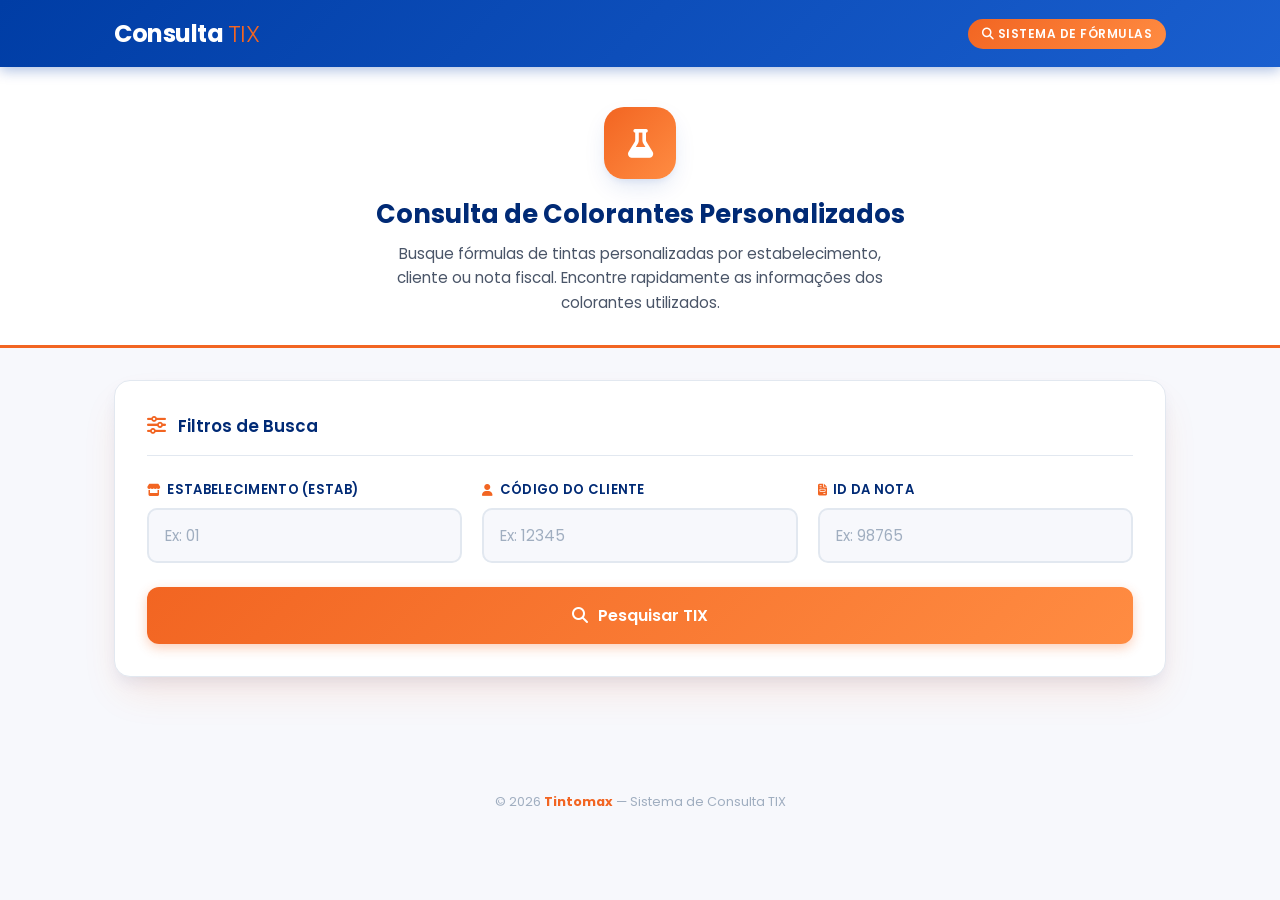
==== index.html @ 1e3e4091 "Separei o codigo em arquivos, para facilitar a inserção do codigo no cPanel" ====
<!DOCTYPE html>
<html lang="pt-BR">
<head>
    <meta charset="UTF-8">
    <meta name="viewport" content="width=device-width, initial-scale=1.0">
    <title>Consulta TIX - Tintomax</title>
    <link rel="preconnect" href="https://fonts.googleapis.com">
    <link rel="preconnect" href="https://fonts.gstatic.com" crossorigin>
    <link href="https://fonts.googleapis.com/css2?family=Poppins:wght@300;400;500;600;700&display=swap" rel="stylesheet">
    <link rel="stylesheet" href="https://cdnjs.cloudflare.com/ajax/libs/font-awesome/6.5.0/css/all.min.css">
    <link rel="stylesheet" href="style.css">
</head>
<body>

    <!-- HEADER -->
    <header class="header">
        <div class="header-inner">
            <div class="header-brand">
                <img src="https://tintomax.com.br/imagens/logo-tintomax.png" alt="Tintomax Logo" onerror="this.style.display='none'">
                <div>
                    <div class="header-title">Consulta <span>TIX</span></div>
                </div>
            </div>
            <div class="header-badge">
                <i class="fas fa-search"></i> Sistema de Fórmulas
            </div>
        </div>
    </header>

    <!-- HERO -->
    <section class="hero">
        <div class="hero-inner">
            <div class="hero-icon">
                <i class="fas fa-flask"></i>
            </div>
            <h1>Consulta de Colorantes Personalizados</h1>
            <p>Busque fórmulas de tintas personalizadas por estabelecimento, cliente ou nota fiscal. Encontre rapidamente as informações dos colorantes utilizados.</p>
        </div>
    </section>

    <!-- MAIN -->
    <main class="main">

        <!-- SEARCH CARD -->
        <div class="search-card">
            <div class="search-card-header">
                <i class="fas fa-sliders-h"></i>
                <h3>Filtros de Busca</h3>
            </div>

            <div class="form-grid">
                <div class="form-group">
                    <label for="estab"><i class="fas fa-store"></i> Estabelecimento (Estab)</label>
                    <input type="text" id="estab" placeholder="Ex: 01">
                </div>
                <div class="form-group">
                    <label for="codigo_cliente"><i class="fas fa-user"></i> Código do Cliente</label>
                    <input type="text" id="codigo_cliente" placeholder="Ex: 12345">
                </div>
                <div class="form-group">
                    <label for="id_nota"><i class="fas fa-file-invoice"></i> ID da Nota</label>
                    <input type="text" id="id_nota" placeholder="Ex: 98765">
                </div>
            </div>

            <button class="btn-search" onclick="buscarTix()">
                <i class="fas fa-search"></i>
                Pesquisar TIX
            </button>
        </div>

        <!-- LOADING -->
        <div class="loading-container" id="loading">
            <div class="loading-spinner"></div>
            <p class="loading-text">Buscando dados no sistema...</p>
            <p class="loading-subtext">Aguarde um momento</p>
        </div>

        <!-- RESULTS -->
        <div class="results-container" id="resultado"></div>

    </main>

    <!-- FOOTER -->
    <footer class="footer">
        <p>&copy; 2026 <strong>Tintomax</strong> — Sistema de Consulta TIX</p>
    </footer>

    <script src="script.js"></script>

</body>
</html>
---- style.css ----
:root {
    --laranja: #F26522;
    --laranja-hover: #D95319;
    --laranja-light: #FFF3ED;
    --laranja-gradient: linear-gradient(135deg, #F26522, #FF8C42);
    --azul: #003DA5;
    --azul-dark: #002A75;
    --azul-light: #E8EEFF;
    --azul-gradient: linear-gradient(135deg, #003DA5, #1A5FCF);
    --cinza-bg: #F7F8FC;
    --cinza-texto: #4A5568;
    --cinza-borda: #E2E8F0;
    --branco: #FFFFFF;
    --sombra: 0 4px 6px -1px rgba(0, 61, 165, 0.1), 0 2px 4px -1px rgba(0, 61, 165, 0.06);
    --sombra-lg: 0 10px 25px -5px rgba(0, 61, 165, 0.15), 0 4px 6px -2px rgba(0, 61, 165, 0.08);
    --sombra-card: 0 20px 40px -10px rgba(242, 101, 34, 0.15), 0 8px 16px -4px rgba(0, 61, 165, 0.1);
}

* {
    margin: 0;
    padding: 0;
    box-sizing: border-box;
}

body {
    font-family: 'Poppins', sans-serif;
    background-color: var(--cinza-bg);
    color: var(--cinza-texto);
    min-height: 100vh;
}

/* ===== HEADER ===== */
.header {
    background: var(--azul-gradient);
    padding: 0;
    position: sticky;
    top: 0;
    z-index: 100;
    box-shadow: 0 4px 12px rgba(0, 61, 165, 0.3);
}

.header-inner {
    max-width: 1100px;
    margin: 0 auto;
    padding: 16px 24px;
    display: flex;
    align-items: center;
    justify-content: space-between;
}

.header-brand {
    display: flex;
    align-items: center;
    gap: 16px;
}

.header-brand img {
    width: 52px;
    height: 52px;
    object-fit: contain;
    filter: drop-shadow(0 2px 4px rgba(0,0,0,0.2));
}

.header-title {
    color: var(--branco);
    font-size: 1.5rem;
    font-weight: 700;
    letter-spacing: -0.5px;
}

.header-title span {
    color: var(--laranja);
    font-weight: 300;
}

.header-badge {
    background: var(--laranja-gradient);
    color: var(--branco);
    padding: 6px 14px;
    border-radius: 20px;
    font-size: 0.75rem;
    font-weight: 600;
    text-transform: uppercase;
    letter-spacing: 0.5px;
}

/* ===== HERO SECTION ===== */
.hero {
    background: var(--branco);
    padding: 40px 24px 30px;
    text-align: center;
    border-bottom: 3px solid var(--laranja);
}

.hero-inner {
    max-width: 700px;
    margin: 0 auto;
}

.hero-icon {
    width: 72px;
    height: 72px;
    background: var(--laranja-gradient);
    border-radius: 20px;
    display: inline-flex;
    align-items: center;
    justify-content: center;
    margin-bottom: 16px;
    box-shadow: var(--sombra-lg);
}

.hero-icon i {
    color: var(--branco);
    font-size: 1.8rem;
}

.hero h1 {
    color: var(--azul-dark);
    font-size: 1.6rem;
    font-weight: 700;
    margin-bottom: 8px;
}

.hero p {
    color: var(--cinza-texto);
    font-size: 0.95rem;
    line-height: 1.6;
    max-width: 500px;
    margin: 0 auto;
}

/* ===== MAIN CONTENT ===== */
.main {
    max-width: 1100px;
    margin: 0 auto;
    padding: 32px 24px 60px;
}

/* ===== SEARCH CARD ===== */
.search-card {
    background: var(--branco);
    border-radius: 16px;
    padding: 32px;
    box-shadow: var(--sombra-card);
    margin-bottom: 32px;
    border: 1px solid var(--cinza-borda);
}

.search-card-header {
    display: flex;
    align-items: center;
    gap: 12px;
    margin-bottom: 24px;
    padding-bottom: 16px;
    border-bottom: 1px solid var(--cinza-borda);
}

.search-card-header i {
    color: var(--laranja);
    font-size: 1.2rem;
}

.search-card-header h3 {
    color: var(--azul-dark);
    font-size: 1.05rem;
    font-weight: 600;
}

.form-grid {
    display: grid;
    grid-template-columns: repeat(auto-fit, minmax(280px, 1fr));
    gap: 20px;
    margin-bottom: 24px;
}

.form-group {
    position: relative;
}

.form-group label {
    display: flex;
    align-items: center;
    gap: 6px;
    font-size: 0.82rem;
    font-weight: 600;
    color: var(--azul-dark);
    margin-bottom: 8px;
    text-transform: uppercase;
    letter-spacing: 0.3px;
}

.form-group label i {
    font-size: 0.75rem;
    color: var(--laranja);
}

.form-group input {
    width: 100%;
    padding: 14px 16px;
    border: 2px solid var(--cinza-borda);
    border-radius: 10px;
    font-family: 'Poppins', sans-serif;
    font-size: 0.95rem;
    color: var(--cinza-texto);
    transition: all 0.3s ease;
    background: var(--cinza-bg);
}

.form-group input::placeholder {
    color: #A0AEC0;
}

.form-group input:focus {
    outline: none;
    border-color: var(--laranja);
    background: var(--branco);
    box-shadow: 0 0 0 3px rgba(242, 101, 34, 0.12);
}

.btn-search {
    width: 100%;
    padding: 16px;
    background: var(--laranja-gradient);
    color: var(--branco);
    border: none;
    border-radius: 12px;
    font-family: 'Poppins', sans-serif;
    font-size: 1rem;
    font-weight: 600;
    cursor: pointer;
    transition: all 0.3s ease;
    display: flex;
    align-items: center;
    justify-content: center;
    gap: 10px;
    box-shadow: 0 4px 12px rgba(242, 101, 34, 0.3);
}

.btn-search:hover {
    transform: translateY(-2px);
    box-shadow: 0 6px 20px rgba(242, 101, 34, 0.4);
}

.btn-search:active {
    transform: translateY(0);
}

/* ===== LOADING ===== */
.loading-container {
    display: none;
    text-align: center;
    padding: 40px 20px;
}

.loading-container.active {
    display: block;
}

.loading-spinner {
    width: 48px;
    height: 48px;
    border: 4px solid var(--cinza-borda);
    border-top: 4px solid var(--laranja);
    border-radius: 50%;
    animation: spin 0.8s linear infinite;
    margin: 0 auto 16px;
}

@keyframes spin {
    to { transform: rotate(360deg); }
}

.loading-text {
    color: var(--azul);
    font-weight: 500;
    font-size: 0.95rem;
}

.loading-subtext {
    color: #A0AEC0;
    font-size: 0.82rem;
    margin-top: 4px;
}

/* ===== RESULTS ===== */
.results-container {
    display: none;
}

.results-container.active {
    display: block;
}

.results-header {
    display: flex;
    align-items: center;
    justify-content: space-between;
    margin-bottom: 16px;
}

.results-header h3 {
    color: var(--azul-dark);
    font-size: 1.05rem;
    font-weight: 600;
    display: flex;
    align-items: center;
    gap: 8px;
}

.results-count {
    background: var(--azul-light);
    color: var(--azul);
    padding: 4px 12px;
    border-radius: 20px;
    font-size: 0.8rem;
    font-weight: 600;
}

/* ===== TINTA GROUP (separação entre tintas) ===== */
.tinta-group {
    margin-bottom: 28px;
    background: var(--branco);
    border-radius: 16px;
    box-shadow: var(--sombra);
    overflow: hidden;
    border: 1px solid var(--cinza-borda);
}

.tinta-group-header {
    background: linear-gradient(135deg, #F8FAFC, #EDF2F7);
    padding: 16px 20px;
    display: flex;
    align-items: center;
    justify-content: space-between;
    border-bottom: 2px solid var(--laranja);
    flex-wrap: wrap;
    gap: 10px;
}

.tinta-group-title {
    display: flex;
    align-items: center;
    gap: 12px;
}

.tinta-group-title .tix-icon {
    width: 40px;
    height: 40px;
    background: var(--laranja-gradient);
    border-radius: 10px;
    display: flex;
    align-items: center;
    justify-content: center;
}

.tinta-group-title .tix-icon i {
    color: var(--branco);
    font-size: 1rem;
}

.tinta-group-title h4 {
    color: var(--azul-dark);
    font-size: 1rem;
    font-weight: 600;
}

.tinta-group-title .tinta-subtitle {
    color: var(--cinza-texto);
    font-size: 0.82rem;
    font-weight: 400;
}

.tinta-group-meta {
    display: flex;
    align-items: center;
    gap: 8px;
    flex-wrap: wrap;
}

.tix-badge {
    background: var(--laranja-light);
    color: var(--laranja);
    padding: 6px 14px;
    border-radius: 8px;
    font-weight: 700;
    font-size: 0.9rem;
    letter-spacing: 0.5px;
    border: 2px solid var(--laranja);
}

.cor-badge {
    background: var(--azul-light);
    color: var(--azul);
    padding: 6px 14px;
    border-radius: 8px;
    font-weight: 600;
    font-size: 0.82rem;
}

.produto-badge {
    background: #EDF2F7;
    color: #2D3748;
    padding: 6px 14px;
    border-radius: 8px;
    font-weight: 500;
    font-size: 0.82rem;
}

.base-badge {
    padding: 4px 10px;
    border-radius: 6px;
    font-weight: 600;
    font-size: 0.82rem;
    display: inline-block;
}

.base-a {
    background: #E6FFFA;
    color: #2C7A7B;
}

.base-b {
    background: #FEFCBF;
    color: #975A16;
}

.base-c {
    background: #FAF5FF;
    color: #6B46C1;
}

/* ===== TABLE ===== */
.table-wrapper {
    overflow-x: auto;
}

table {
    width: 100%;
    border-collapse: collapse;
}

thead {
    background: var(--azul-gradient);
}

th {
    color: var(--branco);
    font-weight: 600;
    font-size: 0.78rem;
    text-transform: uppercase;
    letter-spacing: 0.5px;
    padding: 14px 16px;
    text-align: left;
    white-space: nowrap;
}

td {
    padding: 14px 16px;
    font-size: 0.88rem;
    border-bottom: 1px solid var(--cinza-borda);
    color: var(--cinza-texto);
}

tbody tr {
    transition: background-color 0.2s ease;
}

tbody tr:hover {
    background-color: var(--laranja-light);
}

tbody tr:last-child td {
    border-bottom: none;
}

.tix-cell {
    font-weight: 700;
    color: var(--laranja);
    font-size: 0.9rem;
}

.qty-badge {
    padding: 4px 10px;
    border-radius: 6px;
    font-weight: 600;
    font-size: 0.82rem;
    display: inline-block;
}

.qty-unitaria {
    background: #E6FFFA;
    color: #2C7A7B;
    border: 1px solid #B2F5EA;
}

.qty-ml {
    background: var(--azul-light);
    color: var(--azul);
    border: 1px solid #C3D4F7;
}

.row-unitaria {
    background-color: #FAFFFE;
}

.row-unitaria:hover {
    background-color: #F0FFF4;
}

.embalagem-badge {
    background: #EDF2F7;
    color: #2D3748;
    padding: 4px 10px;
    border-radius: 6px;
    font-weight: 600;
    font-size: 0.82rem;
    display: inline-block;
}

/* ===== SEPARATOR ===== */
.tinta-separator {
    display: flex;
    align-items: center;
    gap: 16px;
    margin: 28px 0;
    padding: 0 4px;
}

.tinta-separator .sep-line {
    flex: 1;
    height: 2px;
    background: linear-gradient(90deg, transparent, var(--cinza-borda), transparent);
}

.tinta-separator .sep-icon {
    color: var(--laranja);
    font-size: 1.2rem;
}

/* ===== EMPTY STATE ===== */
.empty-state {
    text-align: center;
    padding: 48px 20px;
}

.empty-state i {
    font-size: 3rem;
    color: var(--laranja);
    margin-bottom: 16px;
    opacity: 0.7;
}

.empty-state h4 {
    color: var(--azul-dark);
    font-size: 1.1rem;
    margin-bottom: 8px;
}

.empty-state p {
    color: #A0AEC0;
    font-size: 0.9rem;
}

/* ===== ERROR STATE ===== */
.error-state {
    text-align: center;
    padding: 40px 20px;
    background: #FFF5F5;
    border-radius: 12px;
    border: 1px solid #FED7D7;
}

.error-state i {
    font-size: 2.5rem;
    color: #E53E3E;
    margin-bottom: 12px;
}

.error-state p {
    color: #C53030;
    font-weight: 500;
}

/* ===== FOOTER ===== */
.footer {
    text-align: center;
    padding: 24px;
    color: #A0AEC0;
    font-size: 0.8rem;
}

.footer strong {
    color: var(--laranja);
}

/* ===== RESPONSIVE ===== */
@media (max-width: 768px) {
    .header-inner {
        flex-direction: column;
        gap: 12px;
        text-align: center;
    }

    .header-title {
        font-size: 1.2rem;
    }

    .hero h1 {
        font-size: 1.3rem;
    }

    .search-card {
        padding: 24px 20px;
    }

    .form-grid {
        grid-template-columns: 1fr;
    }

    th, td {
        padding: 10px 12px;
        font-size: 0.78rem;
    }

    .tinta-group-header {
        flex-direction: column;
        align-items: flex-start;
    }

    .tinta-group-meta {
        width: 100%;
        justify-content: flex-start;
    }
}

@media (max-width: 480px) {
    .hero {
        padding: 28px 16px 24px;
    }

    .main {
        padding: 20px 16px 40px;
    }

    .header-inner {
        padding: 12px 16px;
    }
}

/* ===== ANIMATIONS ===== */
@keyframes fadeInUp {
    from {
        opacity: 0;
        transform: translateY(20px);
    }
    to {
        opacity: 1;
        transform: translateY(0);
    }
}

.search-card {
    animation: fadeInUp 0.5s ease forwards;
}

.results-container.active {
    animation: fadeInUp 0.4s ease forwards;
}

.tinta-group {
    animation: fadeInUp 0.4s ease forwards;
}
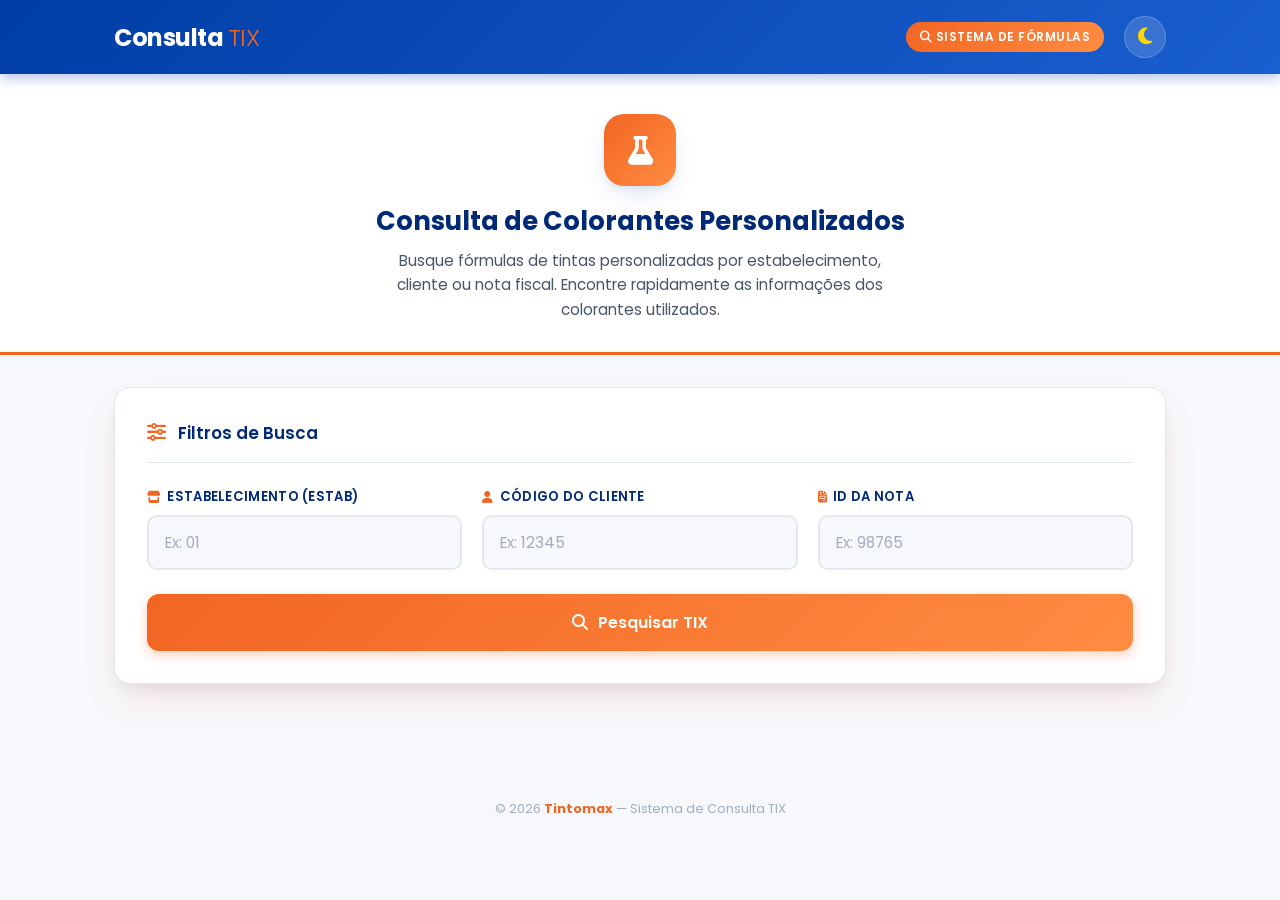
==== commit 779a5db6: "darkmode" ====
--- a/index.html
+++ b/index.html
@@ -21,8 +21,13 @@
                     <div class="header-title">Consulta <span>TIX</span></div>
                 </div>
             </div>
-            <div class="header-badge">
-                <i class="fas fa-search"></i> Sistema de Fórmulas
+            <div class="header-actions">
+                <div class="header-badge">
+                    <i class="fas fa-search"></i> Sistema de Fórmulas
+                </div>
+                <button class="theme-toggle" id="themeToggle" title="Alternar modo noturno">
+                    <i class="fas fa-moon" id="themeIcon"></i>
+                </button>
             </div>
         </div>
     </header>
--- a/style.css
+++ b/style.css
@@ -14,6 +14,185 @@
     --sombra: 0 4px 6px -1px rgba(0, 61, 165, 0.1), 0 2px 4px -1px rgba(0, 61, 165, 0.06);
     --sombra-lg: 0 10px 25px -5px rgba(0, 61, 165, 0.15), 0 4px 6px -2px rgba(0, 61, 165, 0.08);
     --sombra-card: 0 20px 40px -10px rgba(242, 101, 34, 0.15), 0 8px 16px -4px rgba(0, 61, 165, 0.1);
+    --input-bg: #F7F8FC;
+    --header-bg: linear-gradient(135deg, #003DA5, #1A5FCF);
+    --card-bg: #FFFFFF;
+    --table-header-bg: linear-gradient(135deg, #003DA5, #1A5FCF);
+    --table-header-text: #FFFFFF;
+    --table-border: #E2E8F0;
+    --table-row-hover: #FFF3ED;
+    --footer-text: #A0AEC0;
+    --empty-icon-opacity: 0.7;
+    --group-header-bg: linear-gradient(135deg, #F8FAFC, #EDF2F7);
+    --toggle-bg: rgba(255,255,255,0.15);
+    --toggle-hover-bg: rgba(255,255,255,0.25);
+    --toggle-icon-color: #FFD700;
+}
+
+/* ===== DARK MODE ===== */
+.dark-mode {
+    --cinza-bg: #0F172A;
+    --cinza-texto: #CBD5E1;
+    --cinza-borda: #1E293B;
+    --branco: #1E293B;
+    --sombra: 0 4px 6px -1px rgba(0, 0, 0, 0.3), 0 2px 4px -1px rgba(0, 0, 0, 0.2);
+    --sombra-lg: 0 10px 25px -5px rgba(0, 0, 0, 0.4), 0 4px 6px -2px rgba(0, 0, 0, 0.3);
+    --sombra-card: 0 20px 40px -10px rgba(0, 0, 0, 0.4), 0 8px 16px -4px rgba(0, 0, 0, 0.3);
+    --input-bg: #0F172A;
+    --header-bg: linear-gradient(135deg, #002A75, #003DA5);
+    --card-bg: #1E293B;
+    --table-header-bg: linear-gradient(135deg, #002A75, #003DA5);
+    --table-header-text: #FFFFFF;
+    --table-border: #334155;
+    --table-row-hover: #2D1B0E;
+    --footer-text: #64748B;
+    --empty-icon-opacity: 0.5;
+    --group-header-bg: linear-gradient(135deg, #1E293B, #0F172A);
+    --toggle-bg: rgba(255,255,255,0.1);
+    --toggle-hover-bg: rgba(255,255,255,0.2);
+    --toggle-icon-color: #FFD700;
+}
+
+.dark-mode .form-group input {
+    background: #0F172A;
+    color: #CBD5E1;
+    border-color: #334155;
+}
+
+.dark-mode .form-group input:focus {
+    background: #1E293B;
+}
+
+.dark-mode .form-group input::placeholder {
+    color: #64748B;
+}
+
+.dark-mode .form-group label {
+    color: #94A3B8;
+}
+
+.dark-mode .search-card-header h3 {
+    color: #E2E8F0;
+}
+
+.dark-mode .hero {
+    background: #1E293B;
+}
+
+.dark-mode .hero h1 {
+    color: #F1F5F9;
+}
+
+.dark-mode .hero p {
+    color: #94A3B8;
+}
+
+.dark-mode .tinta-group-header {
+    background: linear-gradient(135deg, #1E293B, #0F172A);
+}
+
+.dark-mode .tinta-group-title h4 {
+    color: #F1F5F9;
+}
+
+.dark-mode .tinta-group-title .tinta-subtitle {
+    color: #94A3B8;
+}
+
+.dark-mode .results-header h3 {
+    color: #E2E8F0;
+}
+
+.dark-mode .tinta-group {
+    background: #1E293B;
+    border-color: #334155;
+}
+
+.dark-mode .search-card {
+    background: #1E293B;
+    border-color: #334155;
+}
+
+.dark-mode .results-count {
+    background: #1E293B;
+    color: #93C5FD;
+}
+
+.dark-mode .cor-badge {
+    background: #1E293B;
+    color: #93C5FD;
+}
+
+.dark-mode .produto-badge {
+    background: #0F172A;
+    color: #CBD5E1;
+}
+
+.dark-mode .tix-badge {
+    background: #2D1B0E;
+    color: #F26522;
+}
+
+.dark-mode .embalagem-badge {
+    background: #0F172A;
+    color: #CBD5E1;
+}
+
+.dark-mode .qty-ml {
+    background: #1E293B;
+    color: #93C5FD;
+    border-color: #334155;
+}
+
+.dark-mode .qty-unitaria {
+    background: #0F2E2E;
+    color: #5EEAD4;
+    border-color: #145353;
+}
+
+.dark-mode .row-unitaria {
+    background-color: #0A1F1F;
+}
+
+.dark-mode .row-unitaria:hover {
+    background-color: #0F2E2E;
+}
+
+.dark-mode td {
+    color: #CBD5E1;
+    border-bottom-color: #334155;
+}
+
+.dark-mode .empty-state h4 {
+    color: #F1F5F9;
+}
+
+.dark-mode .empty-state p {
+    color: #64748B;
+}
+
+.dark-mode .error-state {
+    background: #2D1B0E;
+    border-color: #7F1D1D;
+}
+
+.dark-mode .error-state p {
+    color: #FCA5A5;
+}
+
+.dark-mode .base-a {
+    background: #0F2E2E;
+    color: #5EEAD4;
+}
+
+.dark-mode .base-b {
+    background: #2D2A0F;
+    color: #FDE047;
+}
+
+.dark-mode .base-c {
+    background: #2E1045;
+    color: #C084FC;
 }
 
 * {
@@ -27,16 +206,18 @@
     background-color: var(--cinza-bg);
     color: var(--cinza-texto);
     min-height: 100vh;
+    transition: background-color 0.3s ease, color 0.3s ease;
 }
 
 /* ===== HEADER ===== */
 .header {
-    background: var(--azul-gradient);
+    background: var(--header-bg);
     padding: 0;
     position: sticky;
     top: 0;
     z-index: 100;
     box-shadow: 0 4px 12px rgba(0, 61, 165, 0.3);
+    transition: background 0.3s ease;
 }
 
 .header-inner {
@@ -84,12 +265,41 @@
     letter-spacing: 0.5px;
 }
 
+/* ===== DARK MODE TOGGLE ===== */
+.theme-toggle {
+    background: var(--toggle-bg);
+    border: 1px solid rgba(255,255,255,0.2);
+    color: var(--toggle-icon-color);
+    width: 42px;
+    height: 42px;
+    border-radius: 50%;
+    display: flex;
+    align-items: center;
+    justify-content: center;
+    cursor: pointer;
+    font-size: 1.2rem;
+    transition: all 0.3s ease;
+    margin-left: 12px;
+}
+
+.theme-toggle:hover {
+    background: var(--toggle-hover-bg);
+    transform: scale(1.1);
+}
+
+.header-actions {
+    display: flex;
+    align-items: center;
+    gap: 8px;
+}
+
 /* ===== HERO SECTION ===== */
 .hero {
     background: var(--branco);
     padding: 40px 24px 30px;
     text-align: center;
     border-bottom: 3px solid var(--laranja);
+    transition: background 0.3s ease;
 }
 
 .hero-inner {
@@ -119,6 +329,11 @@
     font-size: 1.6rem;
     font-weight: 700;
     margin-bottom: 8px;
+    transition: color 0.3s ease;
+}
+
+.dark-mode .hero h1 {
+    color: #F1F5F9;
 }
 
 .hero p {
@@ -127,6 +342,7 @@
     line-height: 1.6;
     max-width: 500px;
     margin: 0 auto;
+    transition: color 0.3s ease;
 }
 
 /* ===== MAIN CONTENT ===== */
@@ -138,12 +354,13 @@
 
 /* ===== SEARCH CARD ===== */
 .search-card {
-    background: var(--branco);
+    background: var(--card-bg);
     border-radius: 16px;
     padding: 32px;
     box-shadow: var(--sombra-card);
     margin-bottom: 32px;
     border: 1px solid var(--cinza-borda);
+    transition: background 0.3s ease, border-color 0.3s ease;
 }
 
 .search-card-header {
@@ -164,6 +381,7 @@
     color: var(--azul-dark);
     font-size: 1.05rem;
     font-weight: 600;
+    transition: color 0.3s ease;
 }
 
 .form-grid {
@@ -187,6 +405,7 @@
     margin-bottom: 8px;
     text-transform: uppercase;
     letter-spacing: 0.3px;
+    transition: color 0.3s ease;
 }
 
 .form-group label i {
@@ -203,7 +422,7 @@
     font-size: 0.95rem;
     color: var(--cinza-texto);
     transition: all 0.3s ease;
-    background: var(--cinza-bg);
+    background: var(--input-bg);
 }
 
 .form-group input::placeholder {
@@ -213,7 +432,7 @@
 .form-group input:focus {
     outline: none;
     border-color: var(--laranja);
-    background: var(--branco);
+    background: var(--card-bg);
     box-shadow: 0 0 0 3px rgba(242, 101, 34, 0.12);
 }
 
@@ -305,6 +524,7 @@
     display: flex;
     align-items: center;
     gap: 8px;
+    transition: color 0.3s ease;
 }
 
 .results-count {
@@ -314,20 +534,22 @@
     border-radius: 20px;
     font-size: 0.8rem;
     font-weight: 600;
+    transition: all 0.3s ease;
 }
 
 /* ===== TINTA GROUP (separação entre tintas) ===== */
 .tinta-group {
     margin-bottom: 28px;
-    background: var(--branco);
+    background: var(--card-bg);
     border-radius: 16px;
     box-shadow: var(--sombra);
     overflow: hidden;
     border: 1px solid var(--cinza-borda);
+    transition: background 0.3s ease, border-color 0.3s ease;
 }
 
 .tinta-group-header {
-    background: linear-gradient(135deg, #F8FAFC, #EDF2F7);
+    background: var(--group-header-bg);
     padding: 16px 20px;
     display: flex;
     align-items: center;
@@ -335,6 +557,7 @@
     border-bottom: 2px solid var(--laranja);
     flex-wrap: wrap;
     gap: 10px;
+    transition: background 0.3s ease;
 }
 
 .tinta-group-title {
@@ -362,12 +585,14 @@
     color: var(--azul-dark);
     font-size: 1rem;
     font-weight: 600;
+    transition: color 0.3s ease;
 }
 
 .tinta-group-title .tinta-subtitle {
     color: var(--cinza-texto);
     font-size: 0.82rem;
     font-weight: 400;
+    transition: color 0.3s ease;
 }
 
 .tinta-group-meta {
@@ -386,6 +611,7 @@
     font-size: 0.9rem;
     letter-spacing: 0.5px;
     border: 2px solid var(--laranja);
+    transition: all 0.3s ease;
 }
 
 .cor-badge {
@@ -395,6 +621,7 @@
     border-radius: 8px;
     font-weight: 600;
     font-size: 0.82rem;
+    transition: all 0.3s ease;
 }
 
 .produto-badge {
@@ -404,6 +631,7 @@
     border-radius: 8px;
     font-weight: 500;
     font-size: 0.82rem;
+    transition: all 0.3s ease;
 }
 
 .base-badge {
@@ -440,11 +668,11 @@
 }
 
 thead {
-    background: var(--azul-gradient);
+    background: var(--table-header-bg);
 }
 
 th {
-    color: var(--branco);
+    color: var(--table-header-text);
     font-weight: 600;
     font-size: 0.78rem;
     text-transform: uppercase;
@@ -457,8 +685,9 @@
 td {
     padding: 14px 16px;
     font-size: 0.88rem;
-    border-bottom: 1px solid var(--cinza-borda);
+    border-bottom: 1px solid var(--table-border);
     color: var(--cinza-texto);
+    transition: color 0.3s ease, border-color 0.3s ease;
 }
 
 tbody tr {
@@ -466,7 +695,7 @@
 }
 
 tbody tr:hover {
-    background-color: var(--laranja-light);
+    background-color: var(--table-row-hover);
 }
 
 tbody tr:last-child td {
@@ -547,18 +776,20 @@
     font-size: 3rem;
     color: var(--laranja);
     margin-bottom: 16px;
-    opacity: 0.7;
+    opacity: var(--empty-icon-opacity);
 }
 
 .empty-state h4 {
     color: var(--azul-dark);
     font-size: 1.1rem;
     margin-bottom: 8px;
+    transition: color 0.3s ease;
 }
 
 .empty-state p {
     color: #A0AEC0;
     font-size: 0.9rem;
+    transition: color 0.3s ease;
 }
 
 /* ===== ERROR STATE ===== */
@@ -585,8 +816,9 @@
 .footer {
     text-align: center;
     padding: 24px;
-    color: #A0AEC0;
+    color: var(--footer-text);
     font-size: 0.8rem;
+    transition: color 0.3s ease;
 }
 
 .footer strong {
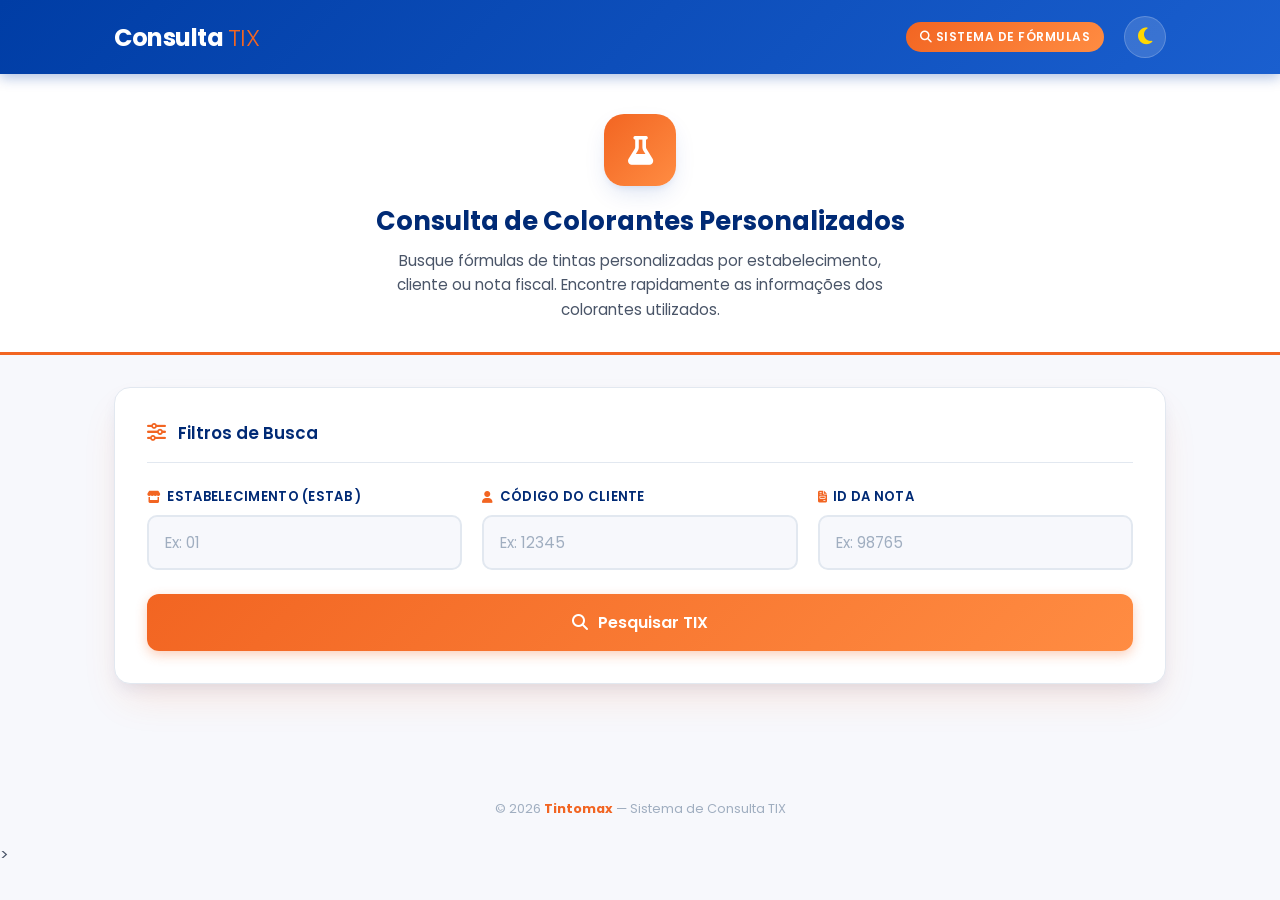
==== commit beb257c7: "Novas alterações para que apareça unidade de tinta e quantidade de ML junto" ====
--- a/index.html
+++ b/index.html
@@ -8,7 +8,8 @@
     <link rel="preconnect" href="https://fonts.gstatic.com" crossorigin>
     <link href="https://fonts.googleapis.com/css2?family=Poppins:wght@300;400;500;600;700&display=swap" rel="stylesheet">
     <link rel="stylesheet" href="https://cdnjs.cloudflare.com/ajax/libs/font-awesome/6.5.0/css/all.min.css">
-    <link rel="stylesheet" href="style.css">
+    <!-- Arquivo CSS com parâmetro de versão para evitar cache -->
+    <link rel="stylesheet" href="style.css?v=1.1">
 </head>
 <body>
 
@@ -55,7 +56,7 @@
 
             <div class="form-grid">
                 <div class="form-group">
-                    <label for="estab"><i class="fas fa-store"></i> Estabelecimento (Estab)</label>
+                    <label for="estab"><i class="fas fa-store"></i> Estabelecimento (Estab )</label>
                     <input type="text" id="estab" placeholder="Ex: 01">
                 </div>
                 <div class="form-group">
@@ -91,7 +92,8 @@
         <p>&copy; 2026 <strong>Tintomax</strong> — Sistema de Consulta TIX</p>
     </footer>
 
-    <script src="script.js"></script>
+    <!-- Arquivo JS com parâmetro de versão para evitar cache -->
+    <script src="script.js?v=1.1"></script>
 
 </body>
-</html>
+</html>>
--- a/style.css
+++ b/style.css
@@ -144,18 +144,10 @@
     border-color: #334155;
 }
 
-.dark-mode .qty-unitaria {
+.dark-mode .qty-unidade {
     background: #0F2E2E;
     color: #5EEAD4;
     border-color: #145353;
-}
-
-.dark-mode .row-unitaria {
-    background-color: #0A1F1F;
-}
-
-.dark-mode .row-unitaria:hover {
-    background-color: #0F2E2E;
 }
 
 .dark-mode td {
@@ -537,7 +529,7 @@
     transition: all 0.3s ease;
 }
 
-/* ===== TINTA GROUP (separação entre tintas) ===== */
+/* ===== TINTA GROUP ===== */
 .tinta-group {
     margin-bottom: 28px;
     background: var(--card-bg);
@@ -716,7 +708,7 @@
     display: inline-block;
 }
 
-.qty-unitaria {
+.qty-unidade {
     background: #E6FFFA;
     color: #2C7A7B;
     border: 1px solid #B2F5EA;
@@ -726,14 +718,6 @@
     background: var(--azul-light);
     color: var(--azul);
     border: 1px solid #C3D4F7;
-}
-
-.row-unitaria {
-    background-color: #FAFFFE;
-}
-
-.row-unitaria:hover {
-    background-color: #F0FFF4;
 }
 
 .embalagem-badge {
@@ -901,4 +885,4 @@
 
 .tinta-group {
     animation: fadeInUp 0.4s ease forwards;
-}
+}
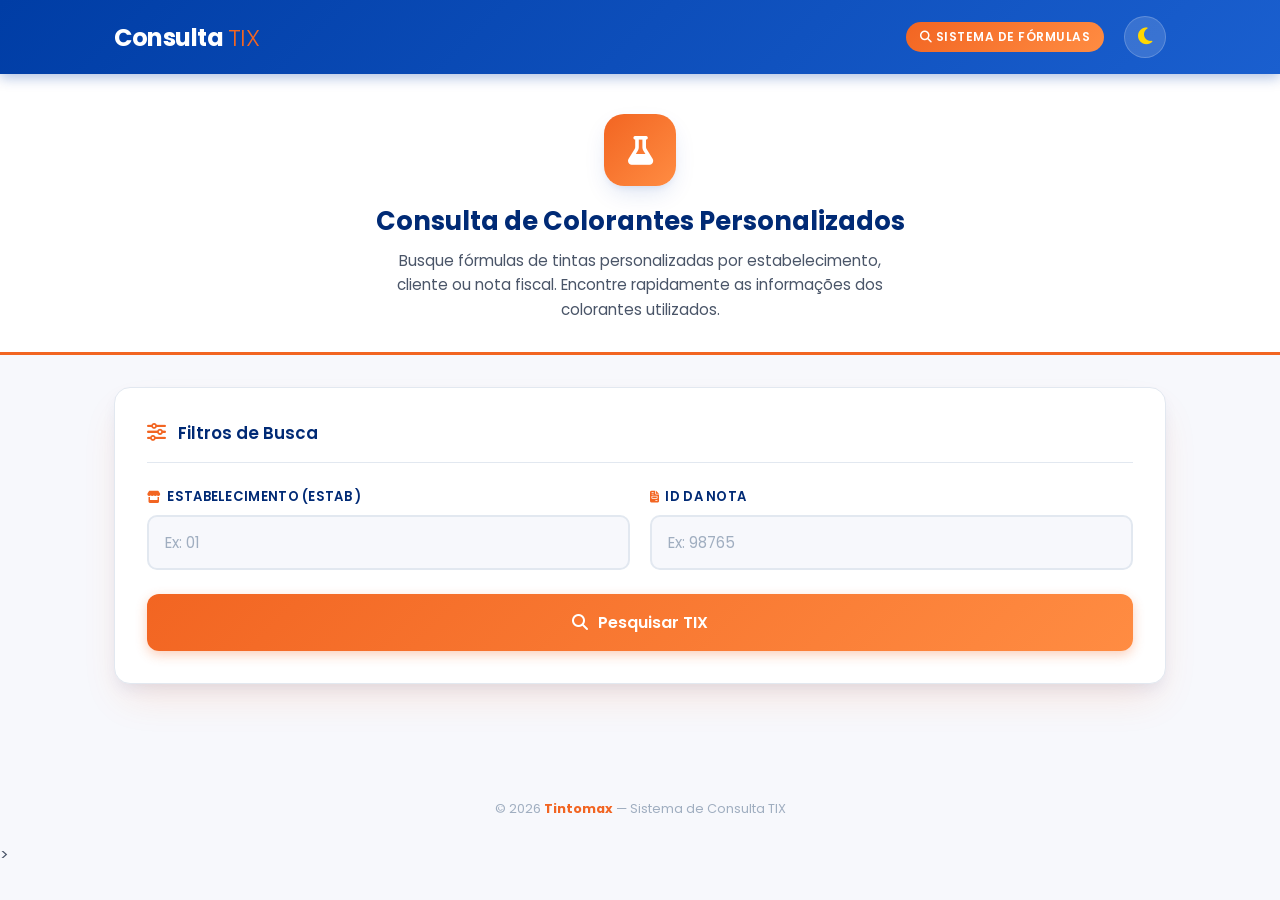
==== commit 2fcb8856: "removendo campo IDCLIENTE" ====
--- a/index.html
+++ b/index.html
@@ -60,10 +60,6 @@
                     <input type="text" id="estab" placeholder="Ex: 01">
                 </div>
                 <div class="form-group">
-                    <label for="codigo_cliente"><i class="fas fa-user"></i> Código do Cliente</label>
-                    <input type="text" id="codigo_cliente" placeholder="Ex: 12345">
-                </div>
-                <div class="form-group">
                     <label for="id_nota"><i class="fas fa-file-invoice"></i> ID da Nota</label>
                     <input type="text" id="id_nota" placeholder="Ex: 98765">
                 </div>
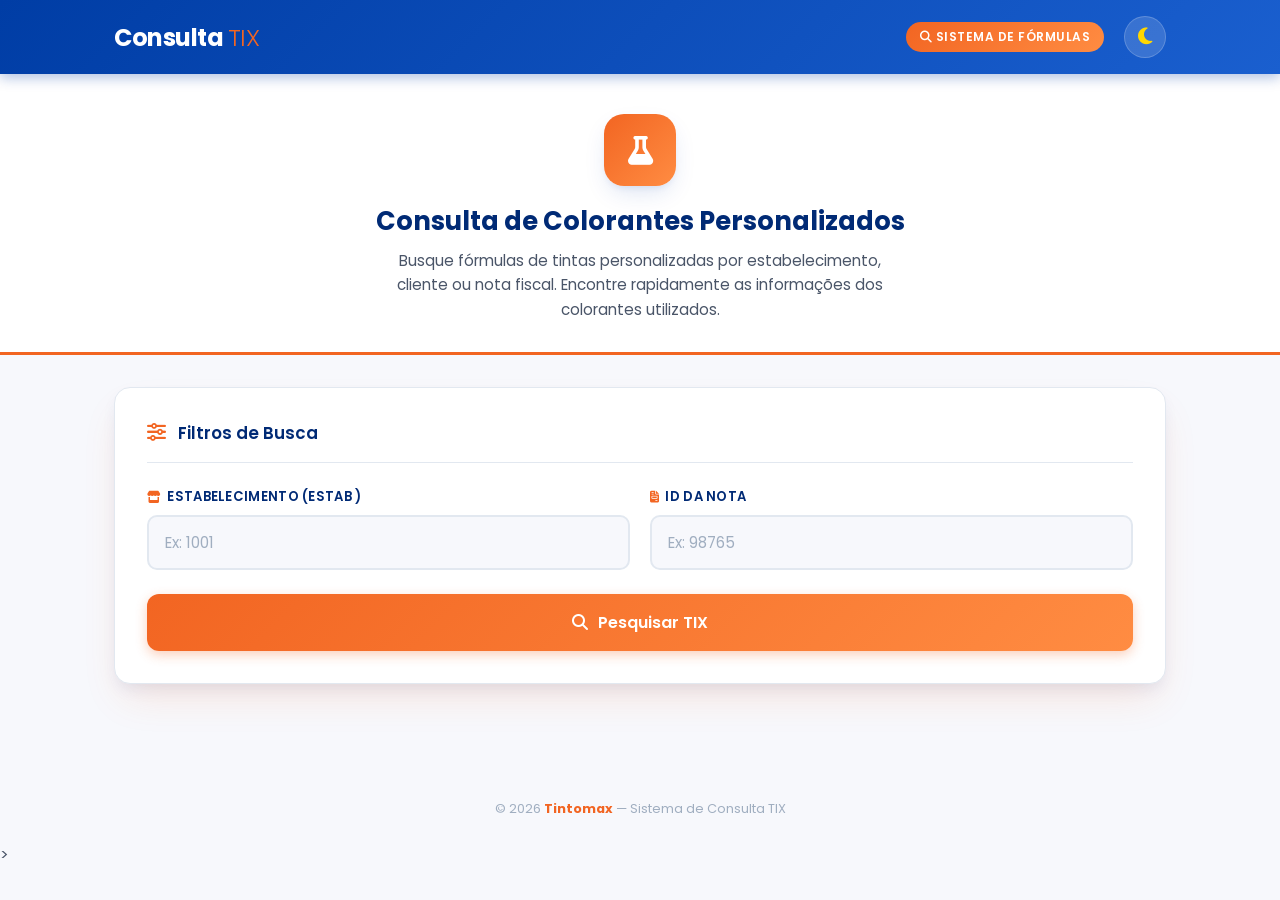
==== commit a147295a: "testando" ====
--- a/index.html
+++ b/index.html
@@ -9,7 +9,7 @@
     <link href="https://fonts.googleapis.com/css2?family=Poppins:wght@300;400;500;600;700&display=swap" rel="stylesheet">
     <link rel="stylesheet" href="https://cdnjs.cloudflare.com/ajax/libs/font-awesome/6.5.0/css/all.min.css">
     <!-- Arquivo CSS com parâmetro de versão para evitar cache -->
-    <link rel="stylesheet" href="style.css?v=1.1">
+    <link rel="stylesheet" href="style.css">
 </head>
 <body>
 
@@ -57,7 +57,7 @@
             <div class="form-grid">
                 <div class="form-group">
                     <label for="estab"><i class="fas fa-store"></i> Estabelecimento (Estab )</label>
-                    <input type="text" id="estab" placeholder="Ex: 01">
+                    <input type="text" id="estab" placeholder="Ex: 1001">
                 </div>
                 <div class="form-group">
                     <label for="id_nota"><i class="fas fa-file-invoice"></i> ID da Nota</label>
--- a/style.css
+++ b/style.css
@@ -885,4 +885,21 @@
 
 .tinta-group {
     animation: fadeInUp 0.4s ease forwards;
+}
+
+/* 1. Trava ABSOLUTA para a cor branca no header inteiro no Dark Mode */
+body.dark-mode .header,
+body.dark-mode .header .header-brand,
+body.dark-mode .header .header-title {
+    color: #FFFFFF !important;
+}
+
+/* 2. Garante que a linha divisória mude apenas a cor da borda, sem quebrar o layout */
+body.dark-mode .search-card-header {
+    border-bottom-color: rgba(255, 255, 255, 0.15) !important;
+}
+
+/* Linha de segurança caso a borda seja, na verdade, da grid de formulários */
+body.dark-mode .form-grid {
+    border-top-color: rgba(255, 255, 255, 0.15) !important;
 }
